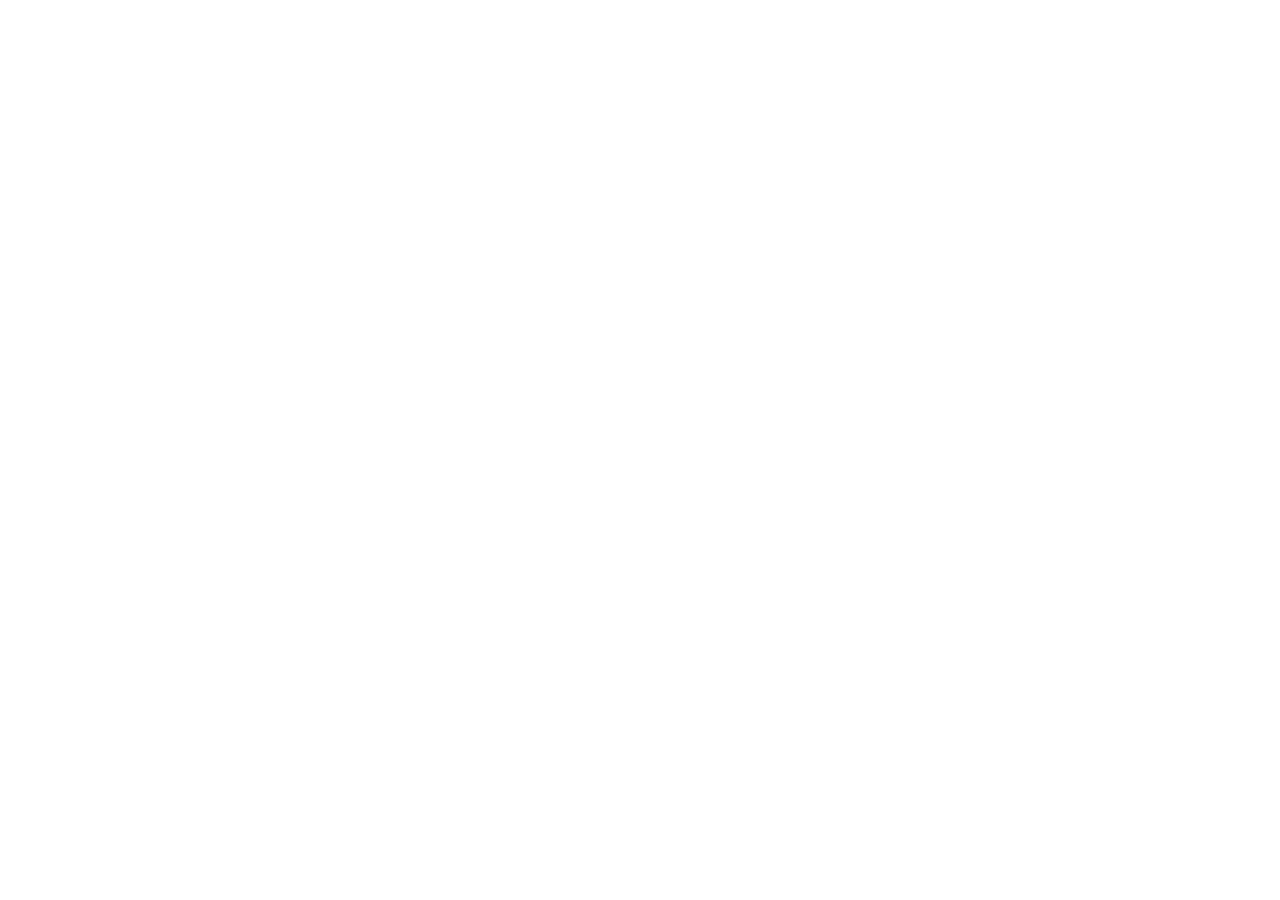
==== index.html @ a9f35425 "criação DEV curso" ====
<!DOCTYPE html>
<html lang="pt-br">
<head>
    <meta charset="UTF-8">
    <meta name="viewport" content="width=device-width, initial-scale=1.0">
    <title>DEV CURSOS</title>
    <link rel="stylesheet" href="./style.css">

</head>
<body>
    
</body>
</html>
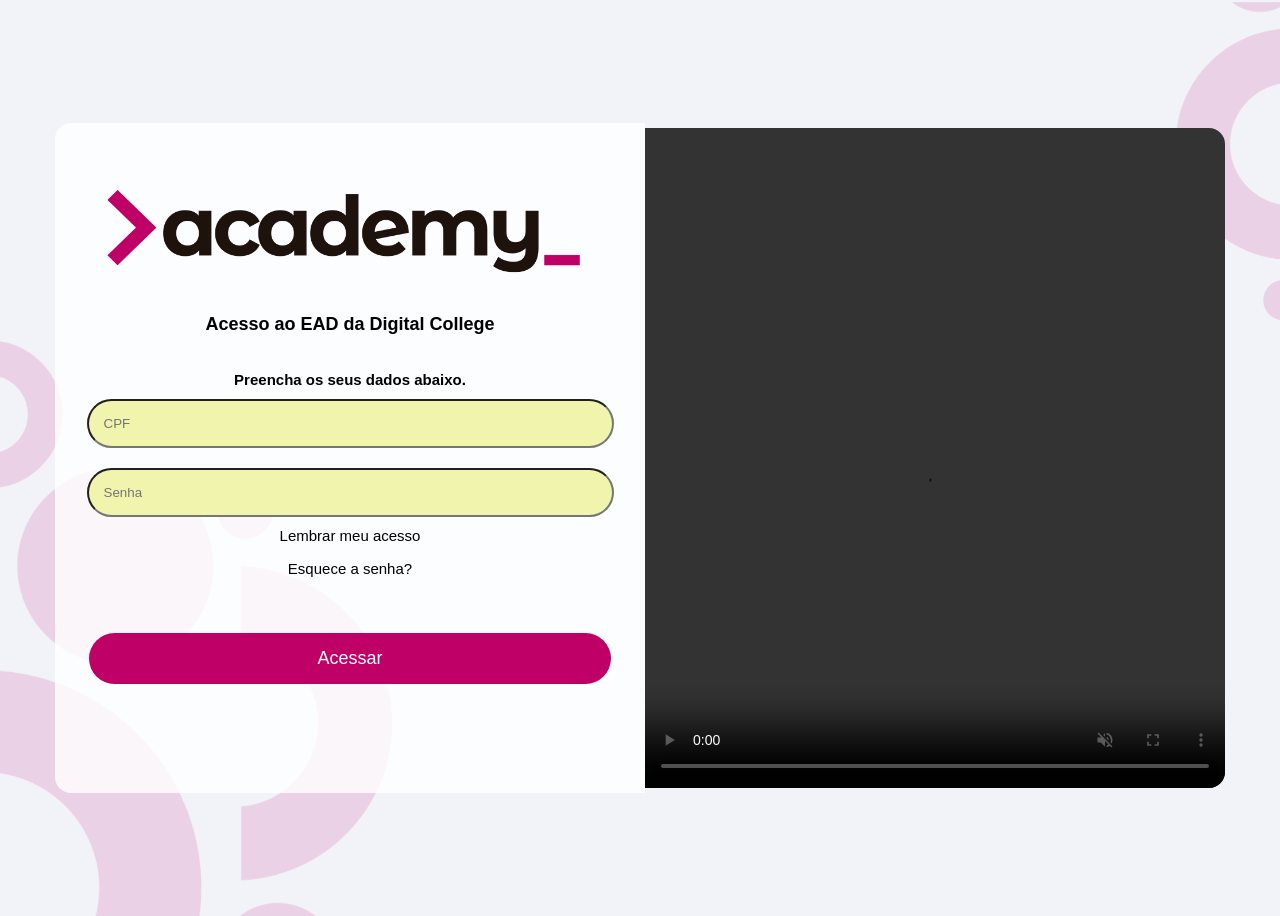
==== commit 1f2d926b: "Add files via upload" ====
--- a/index.html
+++ b/index.html
@@ -1,13 +1,32 @@
-<!DOCTYPE html>
-<html lang="pt-br">
-<head>
-    <meta charset="UTF-8">
-    <meta name="viewport" content="width=device-width, initial-scale=1.0">
-    <title>DEV CURSOS</title>
-    <link rel="stylesheet" href="./style.css">
-
-</head>
-<body>
-    
-</body>
+<!DOCTYPE html>
+<html lang="pt-br">
+<head>
+    <meta charset="UTF-8">
+    <meta name="viewport" content="width=device-width, initial-scale=1.0">
+    <title>Projeto Full</title>
+    <link rel="stylesheet" href="style.css">
+</head>
+<body style="background-image: url('background.png'); background-size: cover;">
+    <div class="card-container">
+        <div class="card-left">
+               <img src="logo-academy-preta.png" alt="logo-academy-preta">
+                <h3> Acesso ao EAD da Digital College</h3><br>
+                <p1> Preencha os seus dados abaixo.</p1><br>
+            <fomr>
+                <input id="CPF" type="text" placeholder="CPF" required="" maxlength= "14" name="username">
+                <input type="password" placeholder="Senha" name="senha">
+            </fomr>
+                <p2>Lembrar meu acesso</p>
+                <p3>Esquece a senha?</p>
+                <button> Acessar</button>
+        </div>
+        <div class="card-right">
+            <video id="background-video" autoplay="" loop="" muted="" width="580" height="660" controls >
+            <source src="video.mp4" type="video/mp4"></source>
+           </video>
+        
+        </div>
+    </div>
+    
+</body>
 </html>
--- a/style.css
+++ b/style.css
@@ -0,0 +1,99 @@
+/* body {
+    background-color: rgb(62, 77, 63);
+} */
+.body {
+    display: flex;
+    justify-content: center;
+    align-items: center;
+    height: 100vh;
+    margin: 0;
+}
+.card-container{
+    display: flex;
+    justify-content: center;
+    align-items: center;
+    gap: 0px;
+    height: 100vh;
+    width: 100%;
+}
+.card-left {
+    background-color: rgba(255, 255, 255, 0.812);
+    width: 580px;
+    height: 660px;
+    border-top-left-radius: 16px;
+    border-bottom-left-radius: 16px;
+    padding: 5px;
+    text-align: center;
+}
+.card-left img {
+    width: 90%;
+    height: auto;
+    margin-top: 40px;
+}
+h3 {
+    font-size: 18px;
+    font-family: Arial, Sans-serif;
+    text-align: center;
+}
+
+.card-left p1 {
+    font-size: 15px;
+    font-family: arial, Sans-serif;
+    font-weight: bold;
+    text-align: left;
+}
+
+.card-left p2{
+    font-size: 15px;
+    font-family: arial;
+   
+}
+
+.card-left p3 {
+    font-size: 15px;
+    font-family: arial;
+    margin-top: 10px;   
+}
+
+input{
+    background-color: rgb(241, 244, 172);
+    border-radius: 100px;
+    box-shadow: 0.5px;
+    width: 85%;
+    height: auto;
+    padding: 15px;
+    margin: 10px;
+    cursor: pointer;
+ 
+}
+button{
+    background-color:#BF0067;
+    color: white;
+    border-radius: 100px; 
+    width: 90%;  
+    height: auto;
+    padding: 15px;
+    border: none;
+    cursor: pointer;
+    margin-top: 40px;
+    font-size: 18px;
+    font-style: bold;
+}
+button:hover {
+    background-color: #2427c8;
+    opacity: 1;
+}
+.card-right {S
+    width: 580px;
+    height: 660px;
+    border-radius: 16px;
+    
+}
+.card-right video {
+    width: 580px;
+    height: 660px;
+    object-fit: cover;
+    border-top-right-radius: 16px;
+    border-bottom-right-radius: 16px;
+    
+}
